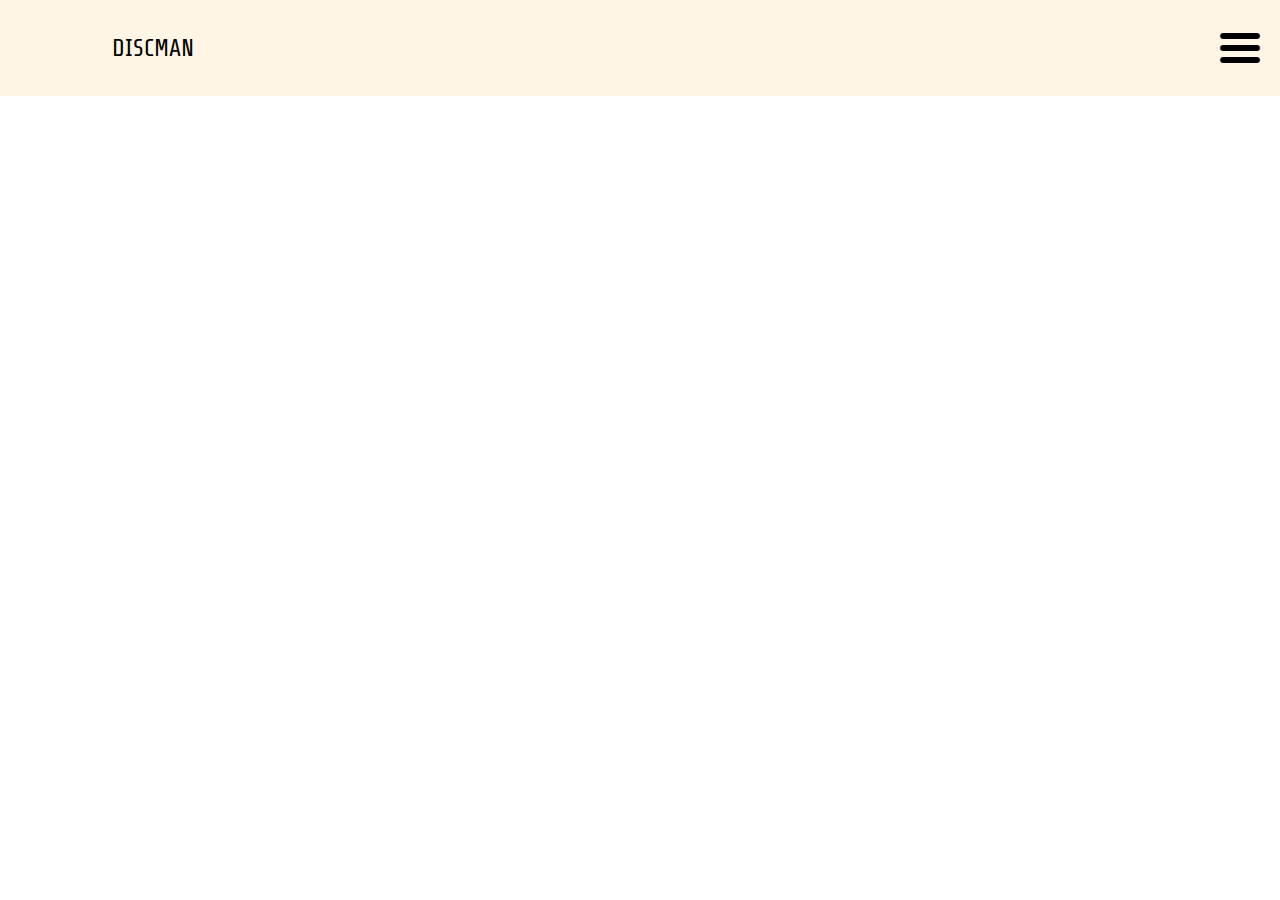
==== contact/index.html @ ce90ae15 "First commit - creating the website" ====
<!DOCTYPE html>
<html lang="en">
  <head>
    <meta charset="UTF-8" />
    <meta name="viewport" content="width=device-width, initial-scale=1.0" />
    <link rel="stylesheet" href="/contact/styles.css" />
    <link rel="preconnect" href="https://fonts.googleapis.com" />
    <link rel="preconnect" href="https://fonts.gstatic.com" crossorigin />
    <link
      href="https://fonts.googleapis.com/css2?family=Montserrat&family=Share+Tech&display=swap"
      rel="stylesheet"
    />
    <link rel="preconnect" href="https://fonts.googleapis.com" />
    <link rel="preconnect" href="https://fonts.gstatic.com" crossorigin />
    <link
      href="https://fonts.googleapis.com/css2?family=Share+Tech&display=swap"
      rel="stylesheet"
    />
    <title>Discman - Contact</title>
  </head>

  <body> <!-- color palette https://colorhunt.co/palette/f9e2af009fbd21006277037b -->
    <nav>
      <div class="logo">
        <!-- Secret music player -->
        <ul>
          <li class="logo__image">
            <input type="checkbox" id="activate-player" />
            <label for="activate-player"
              ><img
                src="https://bestanimations.com/media/discs/1070104039cd-animated-gif-6.gif"
                alt=""
            /></label>
            <ul class="music__player">
              <li>
                <iframe
                  style="border-radius: 0"
                  src="https://open.spotify.com/embed/playlist/3uwNz9MkuJV4NuOSJZ1ney?utm_source=generator&theme=0"
                  width="100%"
                  height="152"
                  frameborder="0"
                  allowfullscreen=""
                  allow="autoplay; clipboard-write; encrypted-media; fullscreen; picture-in-picture"
                  loading="lazy"
                ></iframe>
              </li>
            </ul>
          </li>
        </ul>
        <a class="logo__text" href="/">DISCMAN</a>
      </div>
      <div class="nav__menu" id="nav-menu">
        <ul class="nav__list">
          <li class="nav__item1"><a href="/">HOME</a></li>
          <li class="nav__item2"><a href="/gallery/">GALLERY</a></li>
          <li class="nav__item3"><a href="/order/">ORDER</a></li>
          <li class="nav__item4"><a href="/contact/">CONTACT</a></li>
        </ul>
      </div>
      <a href="javascript:void(0);" class="nav__hamburger" onclick="activateHamburger()">
        <img src="/Assets/burger-bar.png" alt="">
      </a>
    </nav>

    <main>
      <p>Contact</p>
    </main>

  </body>
  <script src="/scripts.js"></script>
</html>
---- contact/styles.css ----
@import '/Styles/CSS-Reset.css';

/* GLOBAL STYLES */

a {
  text-decoration: none;
  color: black;
}

a:hover {
  cursor: pointer;
  text-decoration: underline;
}

h1 {
  font-family: "Share Tech", sans-serif;
}

p {
  font-family: "Montserrat", sans-serif;
}

ul {
  list-style: none;
  padding: 0;
}

a {
  text-decoration: none;
  color: black;
}

a:hover {
  cursor: pointer;
  text-decoration: underline;
}

/* GLOBAL LAYOUT */

/* COMPONENTS */

nav {
  display: flex;
  position: fixed;
  top: 0;
  left: 0;
  width: 100%;
  justify-content: space-between;
  align-items: center;
  background-color: #fff5e4;
  font-size: 1.5rem;
  height: 6rem;
  font-family: "Share Tech", sans-serif;
  padding: 1rem 1rem 1rem 1rem;
}

/* nav left part */

.logo {
  display: flex;
  align-items: center;
  gap: 1rem;
}

.logo__image {
  width: 5rem;
  position: relative;
}

input#activate-player {
  display: none;
}

.music__player {
  position: absolute;
  width: 100vw;
  top: 5.5rem;
  left: -1rem;
  list-style: none;
  visibility: hidden;
}

#activate-player:checked ~ .music__player {
  visibility: visible;
}

/* nav right part */

#nav-menu {
  display: none;
}

.nav__hamburger img {
  width: 3rem;
  position: relative;
}

.nav__list {
  list-style: none;
  display: flex;
  flex-direction: column;
  gap: 2rem;
  position: absolute;
  top: 6rem;
  width: 100vw;
  right: 0;
  background-color: #fff5e4;
  padding: 2rem 1rem 2rem 1rem;
}

.nav__list a:hover {
  text-decoration: underline;
}

.nav__item1, .nav__item2, .nav__item3  {
  border-bottom: 1px solid rgb(161, 161, 161);
  padding-bottom: 2rem;
}
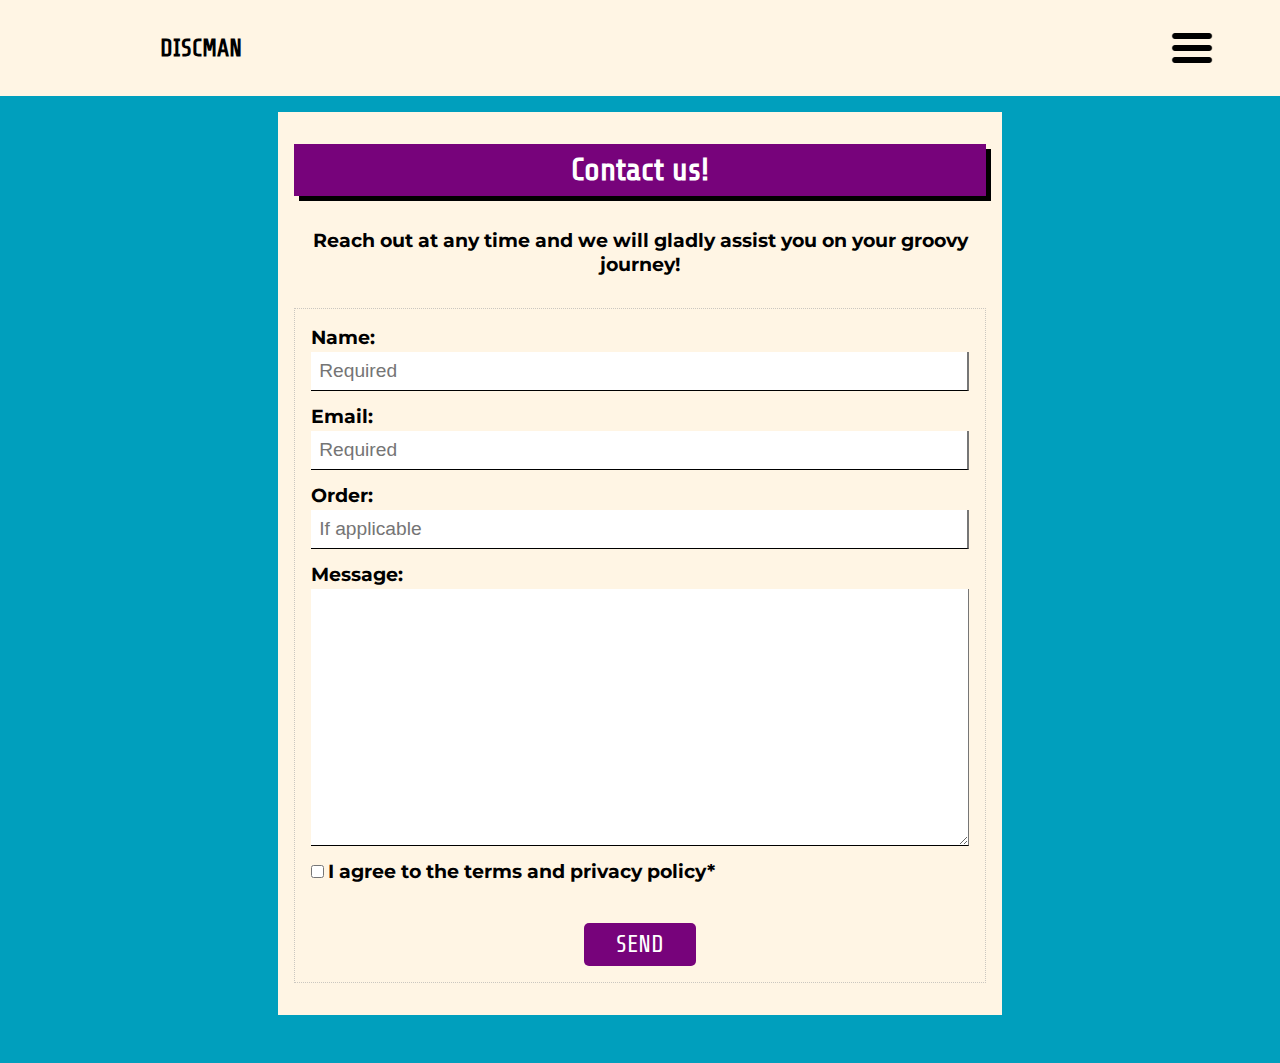
==== commit 03a4f488: "Created the contact page for the site and updated the hero area in the homepage" ====
--- a/contact/index.html
+++ b/contact/index.html
@@ -19,53 +19,85 @@
     <title>Discman - Contact</title>
   </head>
 
-  <body> <!-- color palette https://colorhunt.co/palette/f9e2af009fbd21006277037b -->
-    <nav>
-      <div class="logo">
-        <!-- Secret music player -->
-        <ul>
-          <li class="logo__image">
-            <input type="checkbox" id="activate-player" />
-            <label for="activate-player"
-              ><img
-                src="https://bestanimations.com/media/discs/1070104039cd-animated-gif-6.gif"
-                alt=""
-            /></label>
-            <ul class="music__player">
-              <li>
-                <iframe
-                  style="border-radius: 0"
-                  src="https://open.spotify.com/embed/playlist/3uwNz9MkuJV4NuOSJZ1ney?utm_source=generator&theme=0"
-                  width="100%"
-                  height="152"
-                  frameborder="0"
-                  allowfullscreen=""
-                  allow="autoplay; clipboard-write; encrypted-media; fullscreen; picture-in-picture"
-                  loading="lazy"
-                ></iframe>
-              </li>
-            </ul>
-          </li>
-        </ul>
-        <a class="logo__text" href="/">DISCMAN</a>
-      </div>
-      <div class="nav__menu" id="nav-menu">
-        <ul class="nav__list">
-          <li class="nav__item1"><a href="/">HOME</a></li>
-          <li class="nav__item2"><a href="/gallery/">GALLERY</a></li>
-          <li class="nav__item3"><a href="/order/">ORDER</a></li>
-          <li class="nav__item4"><a href="/contact/">CONTACT</a></li>
-        </ul>
-      </div>
-      <a href="javascript:void(0);" class="nav__hamburger" onclick="activateHamburger()">
-        <img src="/Assets/burger-bar.png" alt="">
-      </a>
-    </nav>
+  <body> 
+    <div class="wrap__body">
+      <header>
+        <nav>
+          <div class="nav__wrap">
+            <div class="nav__container">
+              <div class="logo">
+                <!-- Secret music player -->
+                <ul>
+                  <li class="logo__image">
+                    <input type="checkbox" id="activate-player" />
+                    <label for="activate-player"
+                      ><img
+                        src="https://bestanimations.com/media/discs/1070104039cd-animated-gif-6.gif"
+                        alt=""
+                    /></label>
+                    <ul class="music__player">
+                      <li>
+                        <iframe
+                          style="border-radius: 0"
+                          src="https://open.spotify.com/embed/playlist/3uwNz9MkuJV4NuOSJZ1ney?utm_source=generator&theme=0"
+                          width="100%"
+                          height="152"
+                          frameborder="0"
+                          allowfullscreen=""
+                          allow="autoplay; clipboard-write; encrypted-media; fullscreen; picture-in-picture"
+                          loading="lazy"
+                        ></iframe>
+                      </li>
+                    </ul>
+                  </li>
+                </ul>
+                <a class="logo__text" href="/">DISCMAN</a>
+              </div>
 
-    <main>
-      <p>Contact</p>
-    </main>
+              <div class="nav__menu" id="nav-menu">
+                <ul class="nav__list">
+                  <li class="nav__item1"><a href="/">HOME</a></li>
+                  <li class="nav__item2"><a href="/gallery/">GALLERY</a></li>
+                  <li class="nav__item3"><a href="/order/">ORDER</a></li>
+                  <li class="nav__item4"><a href="/contact/">CONTACT</a></li>
+                </ul>
+              </div>
+              <a
+                href="javascript:void(0);"
+                class="nav__hamburger"
+                onclick="activateHamburger()"
+              >
+                <img src="/Assets/burger-bar.png" alt="" />
+              </a>
+            </div>
+          </div>
+        </nav>
+      </header>
 
-  </body>
+      <main class="wrapper">
+        <div class="contact__wrapper">
+          <div class="title">
+          <h1 class="main__h1">Contact us!</h1>
+          <p class="main__p">Reach out at any time and we will gladly assist you on your groovy journey!</p>
+        </div>
+          <form action="">
+            <label for="name">Name:</label>
+            <input type="text" name="" id="name" placeholder="Required" class="fullwidth">
+            <label for="email">Email:</label>
+            <input type="email" placeholder="Required" class="fullwidth">
+            <label for="order">Order:</label>
+            <input type="text" name="" id="order" placeholder="If applicable"class="fullwidth">
+            <label for="message">Message:</label>
+            <textarea name="" id="message" cols="30" rows="10"class="fullwidth"></textarea>
+            <div class="terms">
+              <input type="checkbox" id="terms" class="terms__child" required> 
+              <label for="terms" class="terms__child">I agree to the terms and privacy policy*</label>
+            </div>
+            <button type="submit">SEND</button>
+          </form>
+          
+        </div>
+      </main>
+    </div>
   <script src="/scripts.js"></script>
 </html>
--- a/contact/styles.css
+++ b/contact/styles.css
@@ -1,119 +1,95 @@
 @import '/Styles/CSS-Reset.css';
+@import '/Styles/Global-Layout.css';
+@import '/Styles/Global-Styles.css';
 
-/* GLOBAL STYLES */
-
-a {
-  text-decoration: none;
-  color: black;
-}
-
-a:hover {
-  cursor: pointer;
-  text-decoration: underline;
-}
-
-h1 {
-  font-family: "Share Tech", sans-serif;
-}
-
-p {
-  font-family: "Montserrat", sans-serif;
-}
-
-ul {
-  list-style: none;
-  padding: 0;
-}
-
-a {
-  text-decoration: none;
-  color: black;
-}
-
-a:hover {
-  cursor: pointer;
-  text-decoration: underline;
-}
-
-/* GLOBAL LAYOUT */
 
 /* COMPONENTS */
 
-nav {
-  display: flex;
-  position: fixed;
-  top: 0;
-  left: 0;
-  width: 100%;
-  justify-content: space-between;
-  align-items: center;
-  background-color: #fff5e4;
-  font-size: 1.5rem;
-  height: 6rem;
-  font-family: "Share Tech", sans-serif;
-  padding: 1rem 1rem 1rem 1rem;
+@keyframes appear {
+  0% {opacity: 0%;}
+  100% {opacity: 100%;}
 }
 
-/* nav left part */
-
-.logo {
-  display: flex;
-  align-items: center;
-  gap: 1rem;
+input, textarea{
+  display: block;
+  margin-bottom: 0.8rem;
+  font-size: 1.2rem;
+  border-bottom: 1px solid black;
+  border-top: none;
+  border-left: none;
+  padding: 0.5rem;
 }
 
-.logo__image {
-  width: 5rem;
-  position: relative;
+label{
+  display: block;
+  margin-bottom: 0.2rem;
 }
 
-input#activate-player {
-  display: none;
+.contact__wrapper {
+  margin: 0 auto;
+  width: 90%;
+  margin-bottom: 3rem;
+  padding: 2rem 1rem;
+  background-color: var(--color-primary);
+  
 }
 
-.music__player {
-  position: absolute;
-  width: 100vw;
-  top: 5.5rem;
-  left: -1rem;
-  list-style: none;
-  visibility: hidden;
+.contact__wrapper form{
+  border: 1px dotted rgba(170, 170, 170, 0.603);
+  padding: 1rem;
 }
 
-#activate-player:checked ~ .music__player {
-  visibility: visible;
+.title{
+  text-align: center;
+  transition: all 1s;
+  animation-name: appear;
+  animation-duration: 1s;
 }
 
-/* nav right part */
-
-#nav-menu {
-  display: none;
+.main__h1 {
+  color: white;
+  box-shadow: 5px 5px black;
+  padding: 0.5rem 0.5rem;
+  margin-bottom: 2rem;
+  background-color: var(--color-secondary);
+  animation-name: appear;
+  animation-duration: 1s;
 }
 
-.nav__hamburger img {
-  width: 3rem;
-  position: relative;
+.main__p{
+  margin-bottom: 2rem;
+  padding: 0 1rem;
 }
 
-.nav__list {
-  list-style: none;
-  display: flex;
-  flex-direction: column;
-  gap: 2rem;
-  position: absolute;
-  top: 6rem;
-  width: 100vw;
-  right: 0;
-  background-color: #fff5e4;
-  padding: 2rem 1rem 2rem 1rem;
+.fullwidth{
+  width: 100%;
 }
 
-.nav__list a:hover {
-  text-decoration: underline;
+.terms{
+  margin-bottom: 2rem;
 }
 
-.nav__item1, .nav__item2, .nav__item3  {
-  border-bottom: 1px solid rgb(161, 161, 161);
-  padding-bottom: 2rem;
+.terms__child {
+  display: inline;
 }
 
+button{
+  display: block;
+  margin: 0 auto;
+  color: white;
+  background-color: var(--color-secondary);
+  padding: 0.5rem 2rem;
+  border-style: none;
+  border-radius: 5px;
+  font-family: "Share Tech", sans-serif;
+  font-size: 1.5rem;
+}
+
+button:hover {
+  padding: 0.5rem 2.5rem;
+  transition: all 0.5s;
+  background-color: #9c02a1;
+}
+
+
+
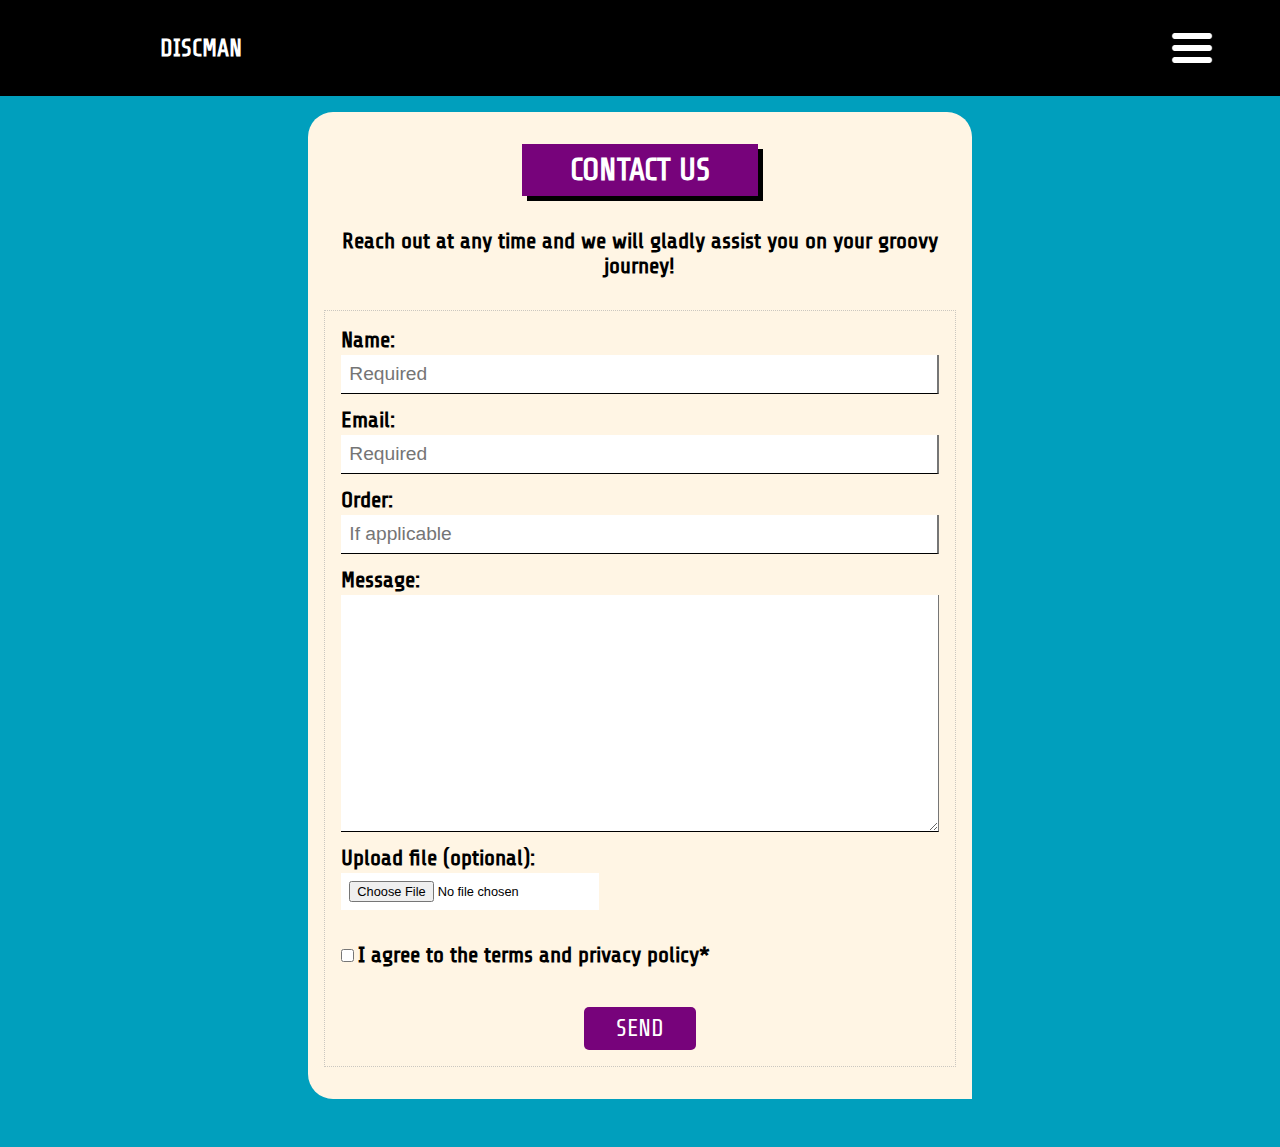
==== commit 8908f47a: "Change of design and color palette, edited sections in the homepage, added gallery content and redes" ====
--- a/contact/index.html
+++ b/contact/index.html
@@ -67,7 +67,7 @@
                 class="nav__hamburger"
                 onclick="activateHamburger()"
               >
-                <img src="/Assets/burger-bar.png" alt="" />
+                <img src="/Assets/burger-bar-white.png" alt="" />
               </a>
             </div>
           </div>
@@ -77,7 +77,7 @@
       <main class="wrapper">
         <div class="contact__wrapper">
           <div class="title">
-          <h1 class="main__h1">Contact us!</h1>
+          <h1 class="main__h1">CONTACT US</h1>
           <p class="main__p">Reach out at any time and we will gladly assist you on your groovy journey!</p>
         </div>
           <form action="">
@@ -89,6 +89,8 @@
             <input type="text" name="" id="order" placeholder="If applicable"class="fullwidth">
             <label for="message">Message:</label>
             <textarea name="" id="message" cols="30" rows="10"class="fullwidth"></textarea>
+            <label for="file">Upload file (optional):</label>
+            <input type="file" name="" id="file">
             <div class="terms">
               <input type="checkbox" id="terms" class="terms__child" required> 
               <label for="terms" class="terms__child">I agree to the terms and privacy policy*</label>
@@ -99,5 +101,6 @@
         </div>
       </main>
     </div>
+    </body>
   <script src="/scripts.js"></script>
 </html>
--- a/contact/styles.css
+++ b/contact/styles.css
@@ -25,13 +25,16 @@
   margin-bottom: 0.2rem;
 }
 
+
 .contact__wrapper {
-  margin: 0 auto;
+  margin: 1rem auto 0;
   width: 90%;
   margin-bottom: 3rem;
   padding: 2rem 1rem;
   background-color: var(--color-primary);
-  
+  border-bottom-left-radius: 25px;
+  border-top-right-radius: 25px;
+  border-top-left-radius: 25px;
 }
 
 .contact__wrapper form{
@@ -41,7 +44,7 @@
 
 .title{
   text-align: center;
-  transition: all 1s;
+  transition: all 1s; 
   animation-name: appear;
   animation-duration: 1s;
 }
@@ -55,6 +58,12 @@
   animation-name: appear;
   animation-duration: 1s;
 }
+@media (min-width: 35rem) {
+  .main__h1{
+    display: inline-block;
+    padding: 0.5rem 3rem;
+  }
+}
 
 .main__p{
   margin-bottom: 2rem;
@@ -63,6 +72,13 @@
 
 .fullwidth{
   width: 100%;
+}
+
+#file{
+  font-size: 0.8rem;
+  background-color: white;
+  border: none;
+  margin-bottom: 2rem;
 }
 
 .terms{
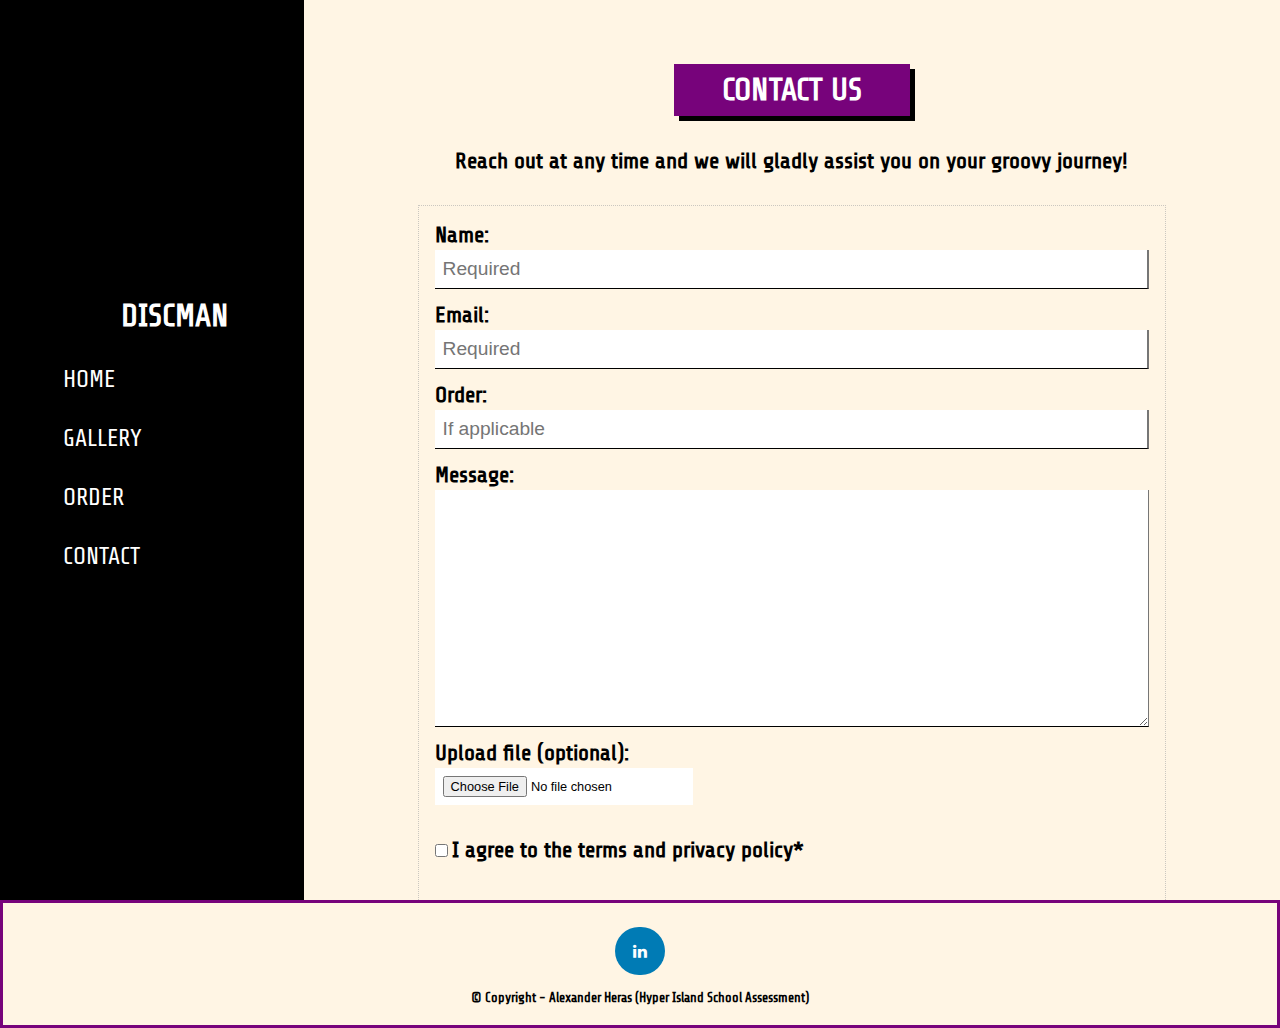
==== commit b5a99ff5: "Optimized contact page, gallery, added footer and updated homepage with more media queries in order " ====
--- a/contact/index.html
+++ b/contact/index.html
@@ -16,91 +16,98 @@
       href="https://fonts.googleapis.com/css2?family=Share+Tech&display=swap"
       rel="stylesheet"
     />
+    <link rel="stylesheet" href="https://cdnjs.cloudflare.com/ajax/libs/font-awesome/4.7.0/css/font-awesome.min.css">
     <title>Discman - Contact</title>
   </head>
 
   <body> 
     <div class="wrap__body">
       <header>
-        <nav>
-          <div class="nav__wrap">
-            <div class="nav__container">
-              <div class="logo">
-                <!-- Secret music player -->
-                <ul>
-                  <li class="logo__image">
-                    <input type="checkbox" id="activate-player" />
-                    <label for="activate-player"
-                      ><img
-                        src="https://bestanimations.com/media/discs/1070104039cd-animated-gif-6.gif"
-                        alt=""
-                    /></label>
-                    <ul class="music__player">
-                      <li>
-                        <iframe
-                          style="border-radius: 0"
-                          src="https://open.spotify.com/embed/playlist/3uwNz9MkuJV4NuOSJZ1ney?utm_source=generator&theme=0"
-                          width="100%"
-                          height="152"
-                          frameborder="0"
-                          allowfullscreen=""
-                          allow="autoplay; clipboard-write; encrypted-media; fullscreen; picture-in-picture"
-                          loading="lazy"
-                        ></iframe>
-                      </li>
-                    </ul>
-                  </li>
-                </ul>
-                <a class="logo__text" href="/">DISCMAN</a>
-              </div>
+        <nav class="navbar">
+          <div class="navbar__container">
+            <div class="logo">
+              <!-- Secret music player -->
+              <ul>
+                <li class="logo__image">
+                  <input type="checkbox" id="activate-player" />
+                  <label for="activate-player"
+                    ><img
+                      src="https://bestanimations.com/media/discs/1070104039cd-animated-gif-6.gif"
+                      alt=""
+                  /></label>
+                  <ul class="music-player">
+                    <li>
+                      <iframe
+                        style="border-radius: 0"
+                        src="https://open.spotify.com/embed/playlist/3uwNz9MkuJV4NuOSJZ1ney?utm_source=generator&theme=0"
+                        width="100%"
+                        height="152"
+                        frameborder="0"
+                        allowfullscreen=""
+                        allow="autoplay; clipboard-write; encrypted-media; fullscreen; picture-in-picture"
+                        loading="lazy"
+                      ></iframe>
+                    </li>
+                  </ul>
+                </li>
+              </ul>
+              <a class="logo__text" href="/">DISCMAN</a>
+            </div>
 
-              <div class="nav__menu" id="nav-menu">
-                <ul class="nav__list">
-                  <li class="nav__item1"><a href="/">HOME</a></li>
-                  <li class="nav__item2"><a href="/gallery/">GALLERY</a></li>
-                  <li class="nav__item3"><a href="/order/">ORDER</a></li>
-                  <li class="nav__item4"><a href="/contact/">CONTACT</a></li>
-                </ul>
-              </div>
-              <a
-                href="javascript:void(0);"
-                class="nav__hamburger"
-                onclick="activateHamburger()"
-              >
-                <img src="/Assets/burger-bar-white.png" alt="" />
-              </a>
+            <div id="nav-menu">
+              <ul class="nav__list" >
+                <li class="nav__item1"><a href="/">HOME</a></li>
+                <li class="nav__item2"><a href="/gallery/">GALLERY</a></li>
+                <li class="nav__item3"><a href="/order/">ORDER</a></li>
+                <li class="nav__item4"><a href="/contact/">CONTACT</a></li>
+              </ul>
             </div>
+            <a
+              href="javascript:void(0);"
+              class="nav__hamburger"
+              onclick="activateHamburger()"
+            >
+              <img src="/Assets/burger-bar-white.png" alt="" />
+            </a>
           </div>
-        </nav>
+      </nav>
       </header>
 
-      <main class="wrapper">
-        <div class="contact__wrapper">
+      <main class="main-contact">
+        <div class="main-contact__wrapper">
           <div class="title">
-          <h1 class="main__h1">CONTACT US</h1>
-          <p class="main__p">Reach out at any time and we will gladly assist you on your groovy journey!</p>
+          <h1 class="main-contact__title">CONTACT US</h1>
+          <p class="main-contact__description">Reach out at any time and we will gladly assist you on your groovy journey!</p>
         </div>
-          <form action="">
+          <form action="" class="main-contact__form">
             <label for="name">Name:</label>
-            <input type="text" name="" id="name" placeholder="Required" class="fullwidth">
+            <input type="text" name="" id="name" placeholder="Required" class="input-fullwidth">
             <label for="email">Email:</label>
-            <input type="email" placeholder="Required" class="fullwidth">
+            <input type="email" placeholder="Required" class="input-fullwidth">
             <label for="order">Order:</label>
-            <input type="text" name="" id="order" placeholder="If applicable"class="fullwidth">
+            <input type="text" name="" id="order" placeholder="If applicable"class="input-fullwidth">
             <label for="message">Message:</label>
-            <textarea name="" id="message" cols="30" rows="10"class="fullwidth"></textarea>
+            <textarea name="" id="message" cols="30" rows="10"class="input-fullwidth"></textarea>
             <label for="file">Upload file (optional):</label>
-            <input type="file" name="" id="file">
-            <div class="terms">
-              <input type="checkbox" id="terms" class="terms__child" required> 
-              <label for="terms" class="terms__child">I agree to the terms and privacy policy*</label>
+            <input type="file" name="" id="file" class="file-upload">
+            <div class="terms-section">
+              <input type="checkbox" id="terms" class="terms-section__checkbox" required> 
+              <label for="terms" class="terms-section__label">I agree to the terms and privacy policy*</label>
             </div>
-            <button type="submit">SEND</button>
+            <button type="submit" class="form-button">SEND</button>
           </form>
           
         </div>
       </main>
     </div>
     </body>
+    <footer class="footer">
+      <div>
+        <a href="https://www.linkedin.com/in/alexander-heras/" class="fa fa-linkedin"></a>
+      </div>
+      <div>
+        <small>© Copyright - Alexander Heras (Hyper Island School Assessment)</small>
+      </div>
+    </footer>
   <script src="/scripts.js"></script>
 </html>
--- a/contact/styles.css
+++ b/contact/styles.css
@@ -2,13 +2,7 @@
 @import '/Styles/Global-Layout.css';
 @import '/Styles/Global-Styles.css';
 
-
-/* COMPONENTS */
-
-@keyframes appear {
-  0% {opacity: 0%;}
-  100% {opacity: 100%;}
-}
+/* LOCAL RESET */
 
 input, textarea{
   display: block;
@@ -25,21 +19,38 @@
   margin-bottom: 0.2rem;
 }
 
+/* COMPONENTS */
 
-.contact__wrapper {
-  margin: 1rem auto 0;
-  width: 90%;
-  margin-bottom: 3rem;
-  padding: 2rem 1rem;
+.main-contact{
   background-color: var(--color-primary);
-  border-bottom-left-radius: 25px;
-  border-top-right-radius: 25px;
-  border-top-left-radius: 25px;
 }
 
-.contact__wrapper form{
+@media (min-width: 35rem) {
+  .main-contact{
+    padding-top: 2rem;
+  }
+}
+
+.main-contact__wrapper {
+  margin: 0 auto 0;
+  width: 100%;
+  padding: 2rem 1rem;
+}
+
+@media (min-width: 35rem) {
+  .main-contact__wrapper {
+    width: 80%;
+  }
+}
+
+.main-contact__form{
   border: 1px dotted rgba(170, 170, 170, 0.603);
   padding: 1rem;
+}
+
+@keyframes appear {
+  0% {opacity: 0%;}
+  100% {opacity: 100%;}
 }
 
 .title{
@@ -49,7 +60,7 @@
   animation-duration: 1s;
 }
 
-.main__h1 {
+.main-contact__title {
   color: white;
   box-shadow: 5px 5px black;
   padding: 0.5rem 0.5rem;
@@ -59,49 +70,50 @@
   animation-duration: 1s;
 }
 @media (min-width: 35rem) {
-  .main__h1{
+  .main-contact__title{
     display: inline-block;
     padding: 0.5rem 3rem;
   }
 }
 
-.main__p{
+.main-contact__description{
   margin-bottom: 2rem;
   padding: 0 1rem;
 }
 
-.fullwidth{
+.input-fullwidth{
   width: 100%;
 }
 
-#file{
+.file-upload{
   font-size: 0.8rem;
   background-color: white;
   border: none;
   margin-bottom: 2rem;
+  max-width: 90%;
 }
 
-.terms{
+.terms-section{
   margin-bottom: 2rem;
 }
 
-.terms__child {
+.terms-section__checkbox, .terms-section__label {
   display: inline;
 }
 
-button{
+.form-button{
   display: block;
   margin: 0 auto;
   color: white;
   background-color: var(--color-secondary);
   padding: 0.5rem 2rem;
   border-style: none;
-  border-radius: 5px;
+  border-radius: 25px;
   font-family: "Share Tech", sans-serif;
   font-size: 1.5rem;
 }
 
-button:hover {
+.form-button:hover {
   padding: 0.5rem 2.5rem;
   transition: all 0.5s;
   background-color: #9c02a1;
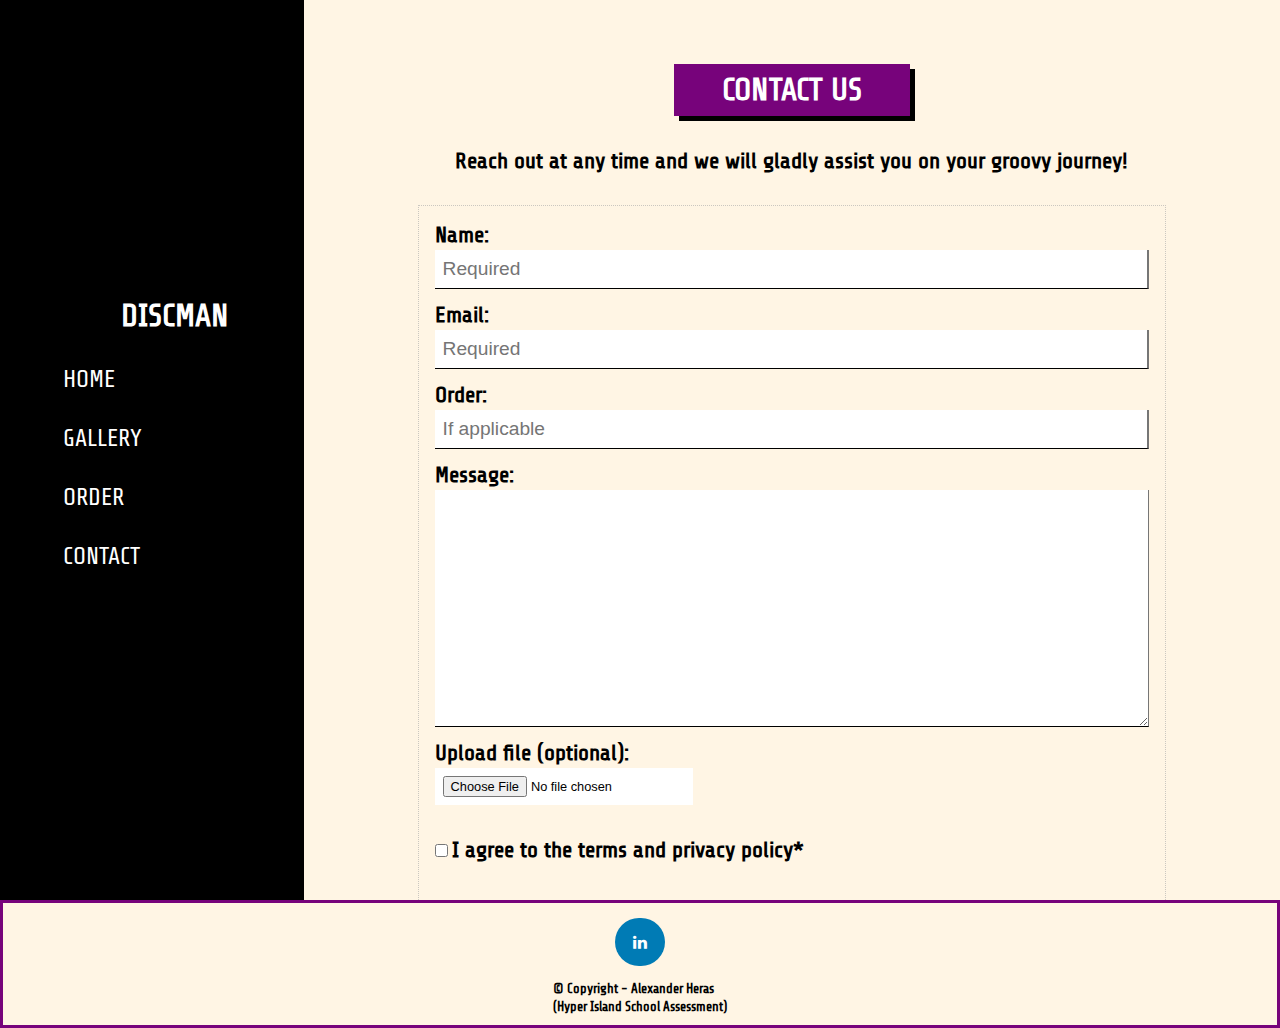
==== commit bae7b85f: "Refresh - Edit on order page with footer and size of hero image on mobile" ====
--- a/contact/index.html
+++ b/contact/index.html
@@ -106,7 +106,7 @@
         <a href="https://www.linkedin.com/in/alexander-heras/" class="fa fa-linkedin"></a>
       </div>
       <div>
-        <small>© Copyright - Alexander Heras (Hyper Island School Assessment)</small>
+        <small>© Copyright - Alexander Heras <br>(Hyper Island School Assessment)</small>
       </div>
     </footer>
   <script src="/scripts.js"></script>
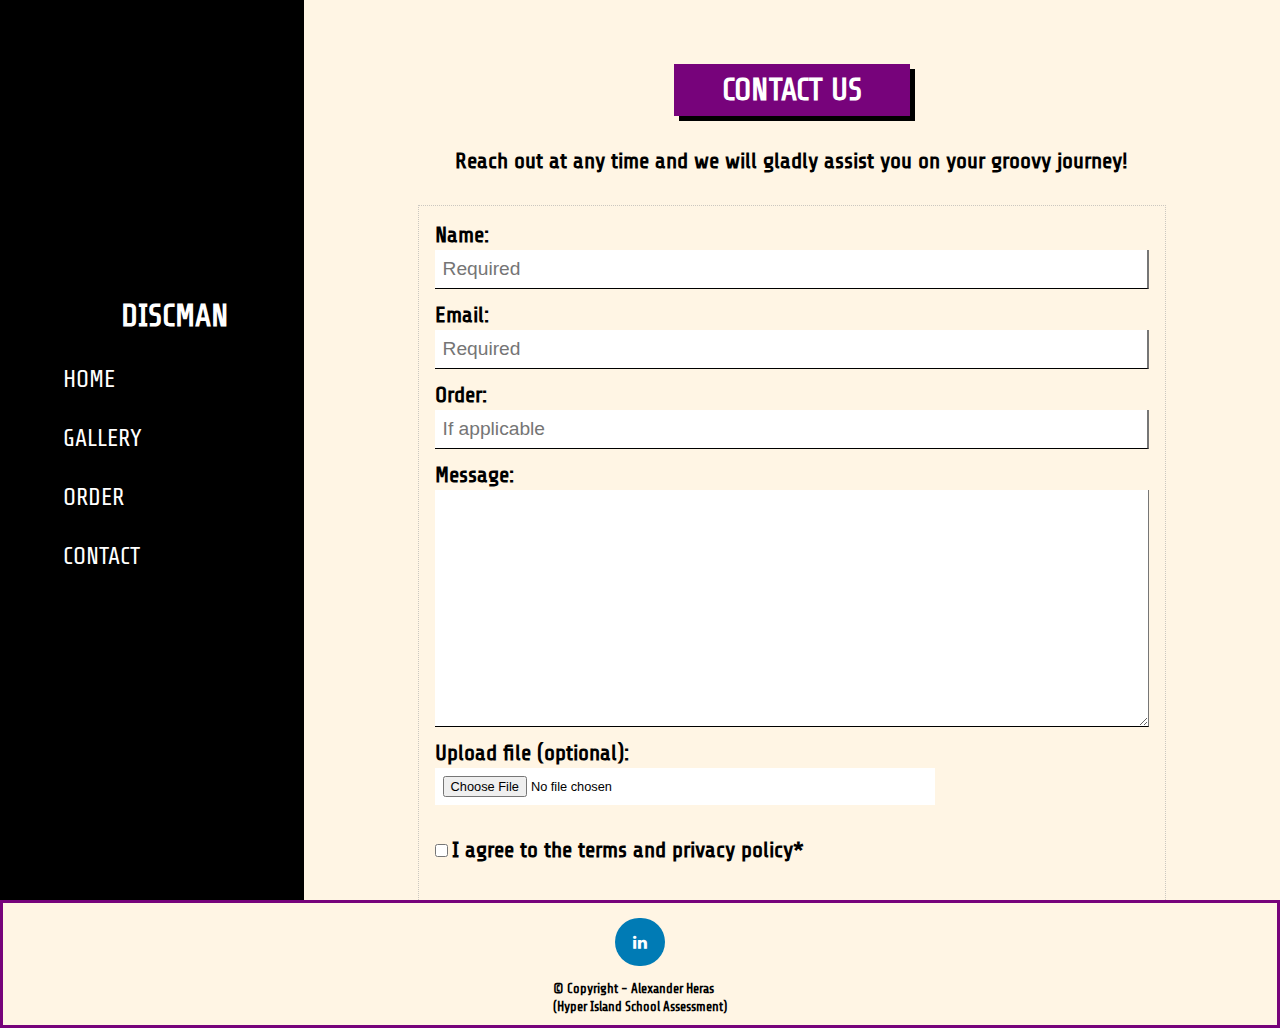
==== commit 4b7026f4: "Added favicon to the website pages" ====
--- a/contact/index.html
+++ b/contact/index.html
@@ -18,6 +18,7 @@
     />
     <link rel="stylesheet" href="https://cdnjs.cloudflare.com/ajax/libs/font-awesome/4.7.0/css/font-awesome.min.css">
     <title>Discman - Contact</title>
+    <link rel="icon" type="image/x-icon" href="/Assets/favicon.png">
   </head>
 
   <body> 
--- a/contact/styles.css
+++ b/contact/styles.css
@@ -90,7 +90,7 @@
   background-color: white;
   border: none;
   margin-bottom: 2rem;
-  max-width: 90%;
+  width: 70%;
 }
 
 .terms-section{
